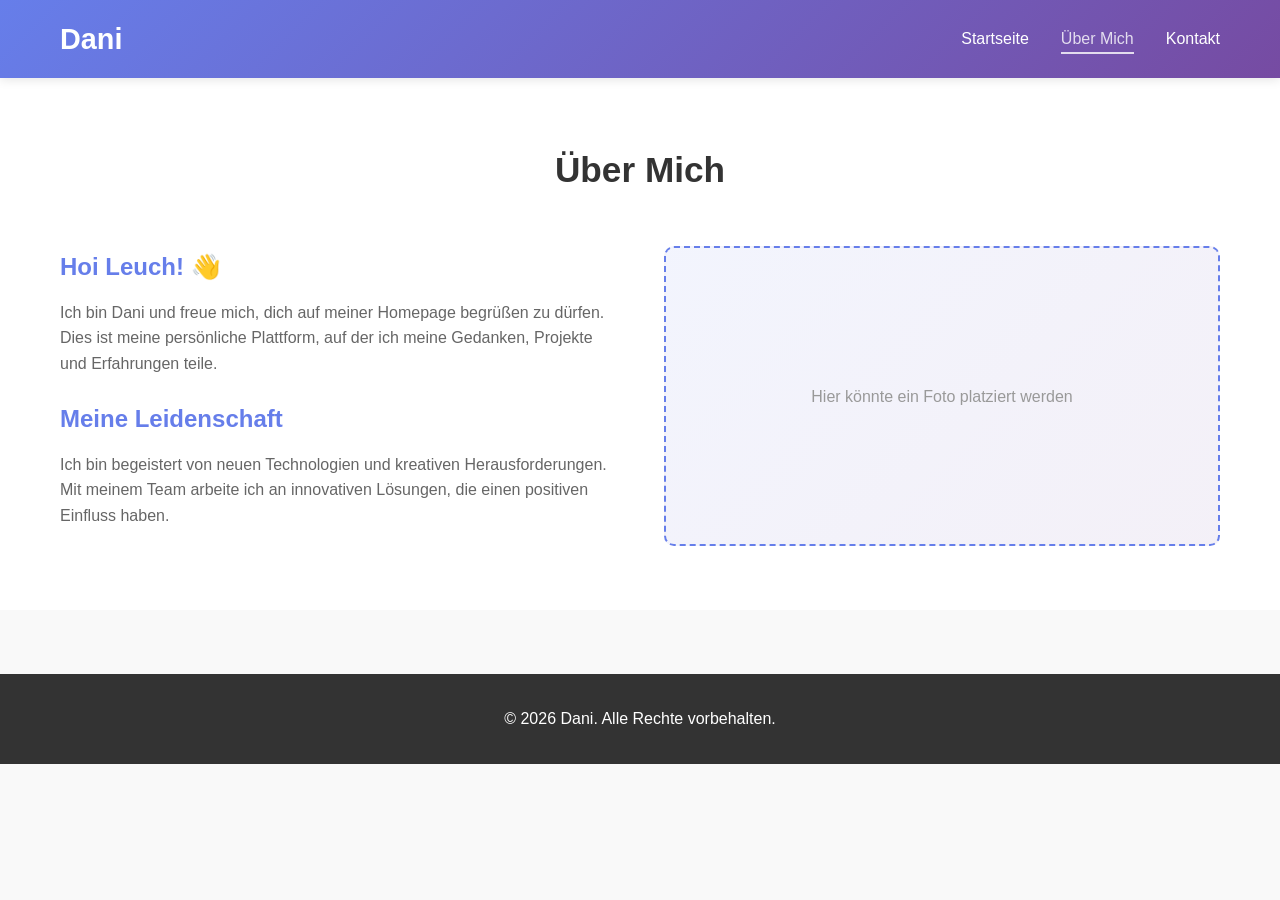
==== about.html @ a715b32a "Remove skills section from about page" ====
<!DOCTYPE html>
<html lang="de">
<head>
    <meta charset="UTF-8">
    <meta name="viewport" content="width=device-width, initial-scale=1.0">
    <title>Über Mich - Dani</title>
    <link rel="stylesheet" href="style.css">
</head>
<body>
    <nav class="navbar">
        <div class="nav-container">
            <h1 class="logo">Dani</h1>
            <ul class="nav-menu">
                <li><a href="index.html" class="nav-link">Startseite</a></li>
                <li><a href="about.html" class="nav-link active">Über Mich</a></li>
                <li><a href="contact.html" class="nav-link">Kontakt</a></li>
            </ul>
        </div>
    </nav>

    <section class="about">
        <div class="container">
            <h2>Über Mich</h2>
            <div class="about-content">
                <div class="about-text">
                    <h3>Hoi Leuch! 👋</h3>
                    <p>Ich bin Dani und freue mich, dich auf meiner Homepage begrüßen zu dürfen. Dies ist meine persönliche Plattform, auf der ich meine Gedanken, Projekte und Erfahrungen teile.</p>
                    
                    <h3>Meine Leidenschaft</h3>
                    <p>Ich bin begeistert von neuen Technologien und kreativen Herausforderungen. Mit meinem Team arbeite ich an innovativen Lösungen, die einen positiven Einfluss haben.</p>
                </div>
                <div class="about-image">
                    <div class="placeholder-image">
                        <p>Hier könnte ein Foto platziert werden</p>
                    </div>
                </div>
            </div>
        </div>
    </section>

    <footer class="footer">
        <p>&copy; 2026 Dani. Alle Rechte vorbehalten.</p>
    </footer>
</body>
</html>
---- style.css ----
/* ===== General Styles ===== */
* {
    margin: 0;
    padding: 0;
    box-sizing: border-box;
}

body {
    font-family: 'Segoe UI', Tahoma, Geneva, Verdana, sans-serif;
    line-height: 1.6;
    color: #333;
    background-color: #f9f9f9;
}

.container {
    max-width: 1200px;
    margin: 0 auto;
    padding: 0 20px;
}

/* ===== Navigation ===== */
.navbar {
    background: linear-gradient(135deg, #667eea 0%, #764ba2 100%);
    padding: 1rem 0;
    position: sticky;
    top: 0;
    box-shadow: 0 2px 10px rgba(0, 0, 0, 0.1);
    z-index: 1000;
}

.nav-container {
    max-width: 1200px;
    margin: 0 auto;
    padding: 0 20px;
    display: flex;
    justify-content: space-between;
    align-items: center;
}

.logo {
    color: white;
    font-size: 1.8rem;
    font-weight: bold;
}

.nav-menu {
    display: flex;
    list-style: none;
    gap: 2rem;
}

.nav-link {
    color: white;
    text-decoration: none;
    transition: opacity 0.3s ease;
    font-weight: 500;
}

.nav-link:hover,
.nav-link.active {
    opacity: 0.8;
    border-bottom: 2px solid white;
    padding-bottom: 0.3rem;
}

/* ===== Hero Section ===== */
.hero {
    background: linear-gradient(135deg, #667eea 0%, #764ba2 100%);
    color: white;
    padding: 8rem 2rem;
    text-align: center;
}

.hero-content h2 {
    font-size: 3rem;
    margin-bottom: 1rem;
}

.hero-content p {
    font-size: 1.3rem;
    margin-bottom: 2rem;
}

.cta-button {
    display: inline-block;
    background: white;
    color: #667eea;
    padding: 0.8rem 2rem;
    border-radius: 5px;
    text-decoration: none;
    font-weight: bold;
    transition: transform 0.3s ease, box-shadow 0.3s ease;
}

.cta-button:hover {
    transform: translateY(-2px);
    box-shadow: 0 10px 20px rgba(0, 0, 0, 0.2);
}

/* ===== Features Section ===== */
.features {
    padding: 4rem 2rem;
    background: white;
}

.features h2 {
    text-align: center;
    font-size: 2.2rem;
    margin-bottom: 3rem;
}

.features-grid {
    display: grid;
    grid-template-columns: repeat(auto-fit, minmax(300px, 1fr));
    gap: 2rem;
}

.feature-card {
    background: linear-gradient(135deg, #667eea15 0%, #764ba215 100%);
    padding: 2rem;
    border-radius: 10px;
    text-align: center;
    transition: transform 0.3s ease, box-shadow 0.3s ease;
    border: 1px solid #e0e0e0;
}

.feature-card:hover {
    transform: translateY(-5px);
    box-shadow: 0 10px 25px rgba(0, 0, 0, 0.1);
}

.feature-card h3 {
    font-size: 1.5rem;
    margin-bottom: 1rem;
    color: #667eea;
}

.feature-card p {
    color: #666;
}

/* ===== About Section ===== */
.about {
    padding: 4rem 2rem;
    background: white;
}

.about h2 {
    font-size: 2.2rem;
    margin-bottom: 3rem;
    text-align: center;
}

.about-content {
    display: grid;
    grid-template-columns: 1fr 1fr;
    gap: 3rem;
    align-items: center;
}

.about-text h3 {
    font-size: 1.5rem;
    color: #667eea;
    margin-top: 1.5rem;
    margin-bottom: 0.8rem;
}

.about-text h3:first-child {
    margin-top: 0;
}

.about-text p {
    color: #666;
    margin-bottom: 1rem;
}

.skills-list {
    list-style: none;
    margin-top: 1rem;
}

.skills-list li {
    padding: 0.5rem 0;
    padding-left: 1.5rem;
    position: relative;
    color: #666;
}

.skills-list li:before {
    content: "✓";
    position: absolute;
    left: 0;
    color: #667eea;
    font-weight: bold;
}

.placeholder-image {
    background: linear-gradient(135deg, #667eea15 0%, #764ba215 100%);
    border: 2px dashed #667eea;
    border-radius: 10px;
    height: 300px;
    display: flex;
    align-items: center;
    justify-content: center;
    color: #999;
}

/* ===== Contact Section ===== */
.contact {
    padding: 4rem 2rem;
    background: white;
}

.contact h2 {
    font-size: 2.2rem;
    margin-bottom: 1rem;
    text-align: center;
}

.contact-intro {
    text-align: center;
    color: #666;
    margin-bottom: 3rem;
    font-size: 1.1rem;
}

.contact-content {
    display: grid;
    grid-template-columns: 2fr 1fr;
    gap: 3rem;
}

.contact-form {
    background: #f9f9f9;
    padding: 2rem;
    border-radius: 10px;
    border: 1px solid #e0e0e0;
}

.form-group {
    margin-bottom: 1.5rem;
}

.form-group label {
    display: block;
    margin-bottom: 0.5rem;
    font-weight: 600;
    color: #333;
}

.form-group input,
.form-group textarea {
    width: 100%;
    padding: 0.8rem;
    border: 1px solid #ddd;
    border-radius: 5px;
    font-family: inherit;
    font-size: 1rem;
    transition: border-color 0.3s ease;
}

.form-group input:focus,
.form-group textarea:focus {
    outline: none;
    border-color: #667eea;
    box-shadow: 0 0 0 3px rgba(102, 126, 234, 0.1);
}

.submit-button {
    background: linear-gradient(135deg, #667eea 0%, #764ba2 100%);
    color: white;
    padding: 0.8rem 2rem;
    border: none;
    border-radius: 5px;
    font-size: 1rem;
    font-weight: bold;
    cursor: pointer;
    width: 100%;
    transition: transform 0.3s ease, box-shadow 0.3s ease;
}

.submit-button:hover {
    transform: translateY(-2px);
    box-shadow: 0 5px 15px rgba(102, 126, 234, 0.4);
}

.contact-info {
    background: #f9f9f9;
    padding: 2rem;
    border-radius: 10px;
    border: 1px solid #e0e0e0;
}

.contact-info h3 {
    margin-bottom: 1.5rem;
    color: #667eea;
}

.info-item {
    margin-bottom: 1.5rem;
}

.info-item h4 {
    margin-bottom: 0.5rem;
    color: #333;
}

.info-item p {
    color: #666;
}

.info-item a {
    color: #667eea;
    text-decoration: none;
    transition: color 0.3s ease;
}

.info-item a:hover {
    color: #764ba2;
    text-decoration: underline;
}

/* ===== Footer ===== */
.footer {
    background: #333;
    color: white;
    text-align: center;
    padding: 2rem;
    margin-top: 4rem;
}

/* ===== Responsive Design ===== */
@media (max-width: 768px) {
    .nav-menu {
        gap: 1rem;
        font-size: 0.9rem;
    }

    .hero-content h2 {
        font-size: 2rem;
    }

    .about-content {
        grid-template-columns: 1fr;
    }

    .contact-content {
        grid-template-columns: 1fr;
    }

    .features-grid {
        grid-template-columns: 1fr;
    }
}
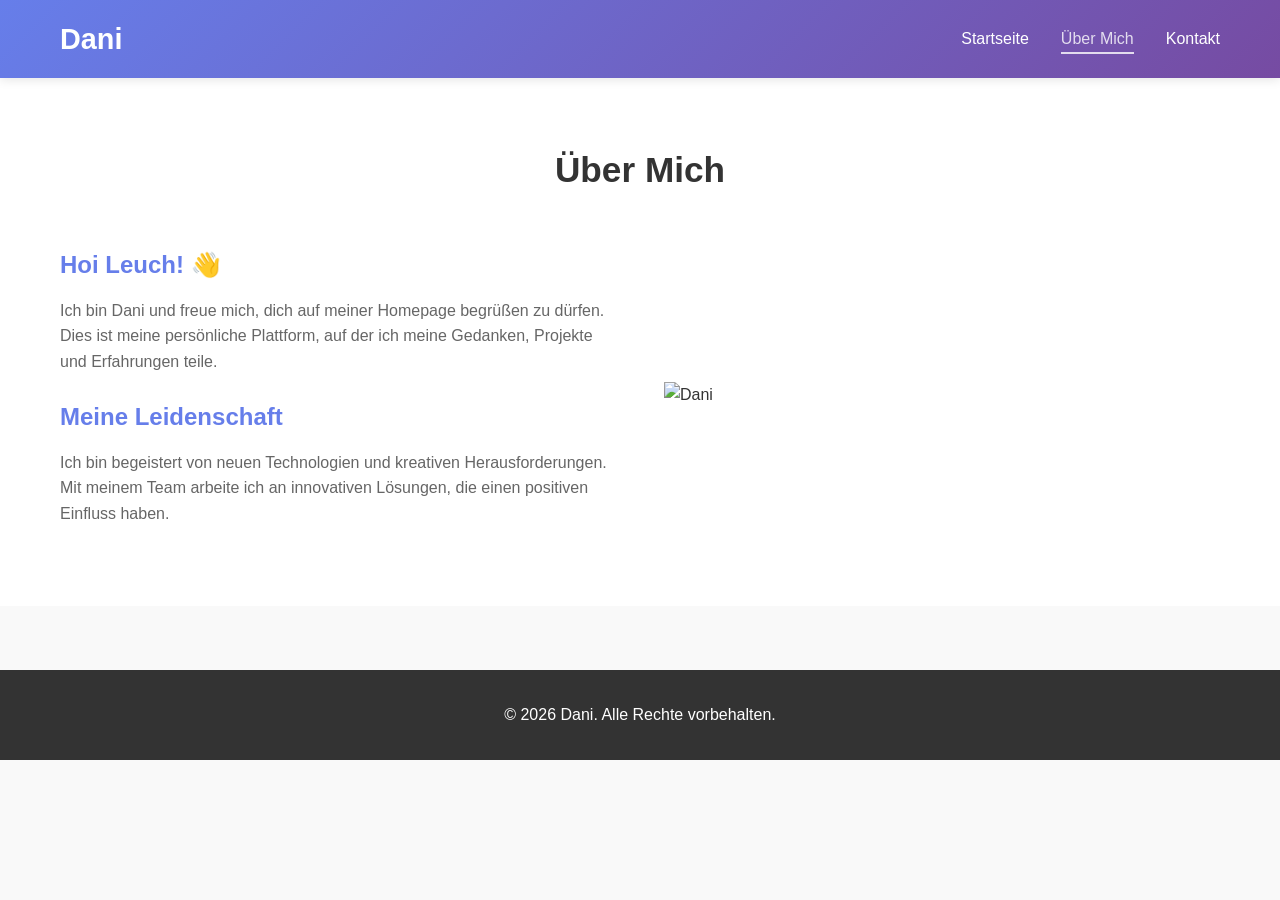
==== commit 2941ffff: "Update about page to use profile image" ====
--- a/about.html
+++ b/about.html
@@ -30,9 +30,7 @@
                     <p>Ich bin begeistert von neuen Technologien und kreativen Herausforderungen. Mit meinem Team arbeite ich an innovativen Lösungen, die einen positiven Einfluss haben.</p>
                 </div>
                 <div class="about-image">
-                    <div class="placeholder-image">
-                        <p>Hier könnte ein Foto platziert werden</p>
-                    </div>
+                    <img src="https://raw.githubusercontent.com/danielbrantschen/Testseite/main/profile-image.png" alt="Dani" class="profile-img">
                 </div>
             </div>
         </div>
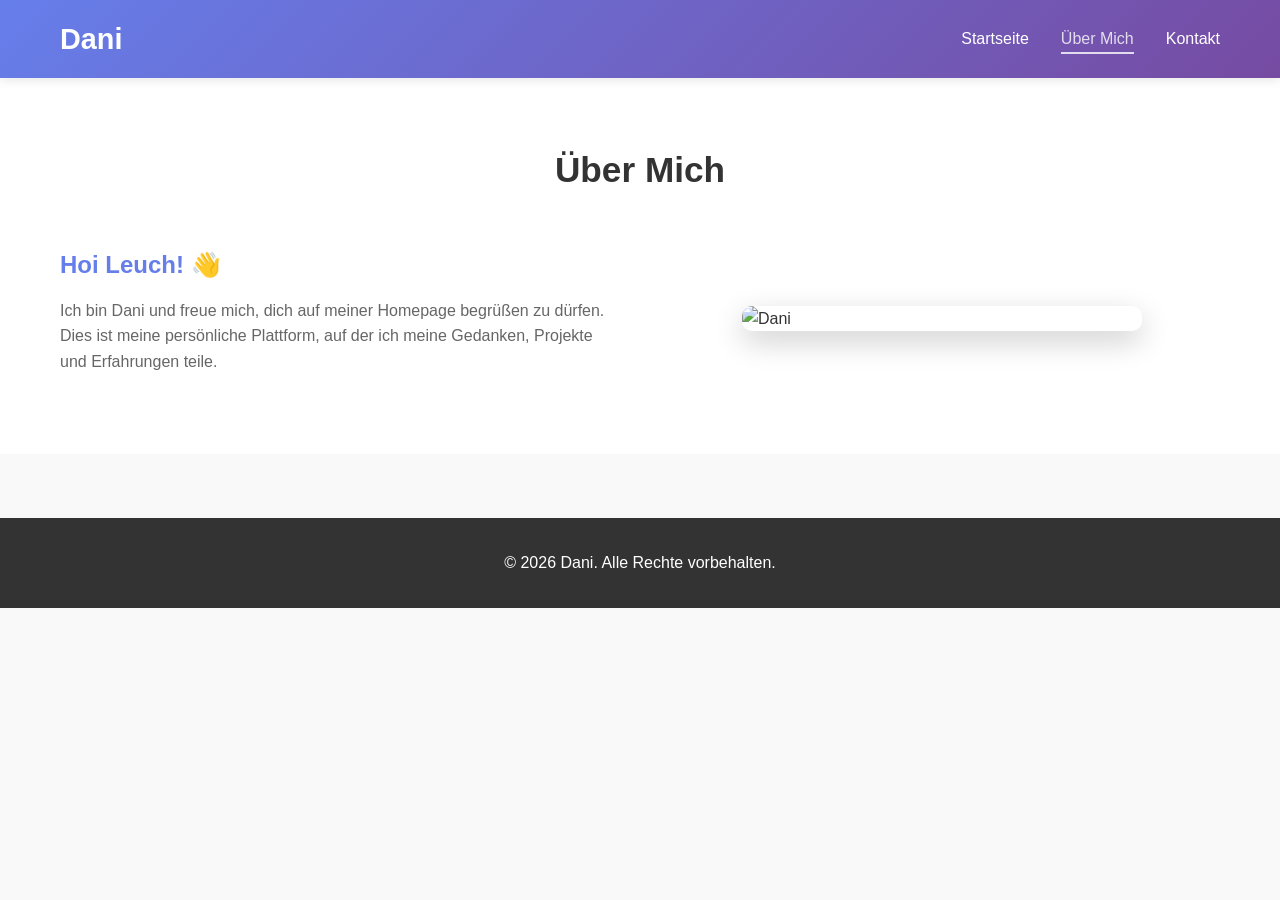
==== commit c8ccc121: "Entferne "Meine Leidenschaft" und "Kompetenzen" Bereiche von der Über Mich Seite" ====
--- a/about.html
+++ b/about.html
@@ -25,9 +25,6 @@
                 <div class="about-text">
                     <h3>Hoi Leuch! 👋</h3>
                     <p>Ich bin Dani und freue mich, dich auf meiner Homepage begrüßen zu dürfen. Dies ist meine persönliche Plattform, auf der ich meine Gedanken, Projekte und Erfahrungen teile.</p>
-                    
-                    <h3>Meine Leidenschaft</h3>
-                    <p>Ich bin begeistert von neuen Technologien und kreativen Herausforderungen. Mit meinem Team arbeite ich an innovativen Lösungen, die einen positiven Einfluss haben.</p>
                 </div>
                 <div class="about-image">
                     <img src="https://raw.githubusercontent.com/danielbrantschen/Testseite/main/profile-image.png" alt="Dani" class="profile-img">
@@ -40,4 +37,4 @@
         <p>&copy; 2026 Dani. Alle Rechte vorbehalten.</p>
     </footer>
 </body>
-</html>+</html>
--- a/style.css
+++ b/style.css
@@ -192,6 +192,25 @@
     left: 0;
     color: #667eea;
     font-weight: bold;
+}
+
+.about-image {
+    display: flex;
+    align-items: center;
+    justify-content: center;
+}
+
+.profile-img {
+    width: 100%;
+    max-width: 400px;
+    height: auto;
+    border-radius: 10px;
+    box-shadow: 0 10px 30px rgba(0, 0, 0, 0.2);
+    transition: transform 0.3s ease;
+}
+
+.profile-img:hover {
+    transform: scale(1.05);
 }
 
 .placeholder-image {
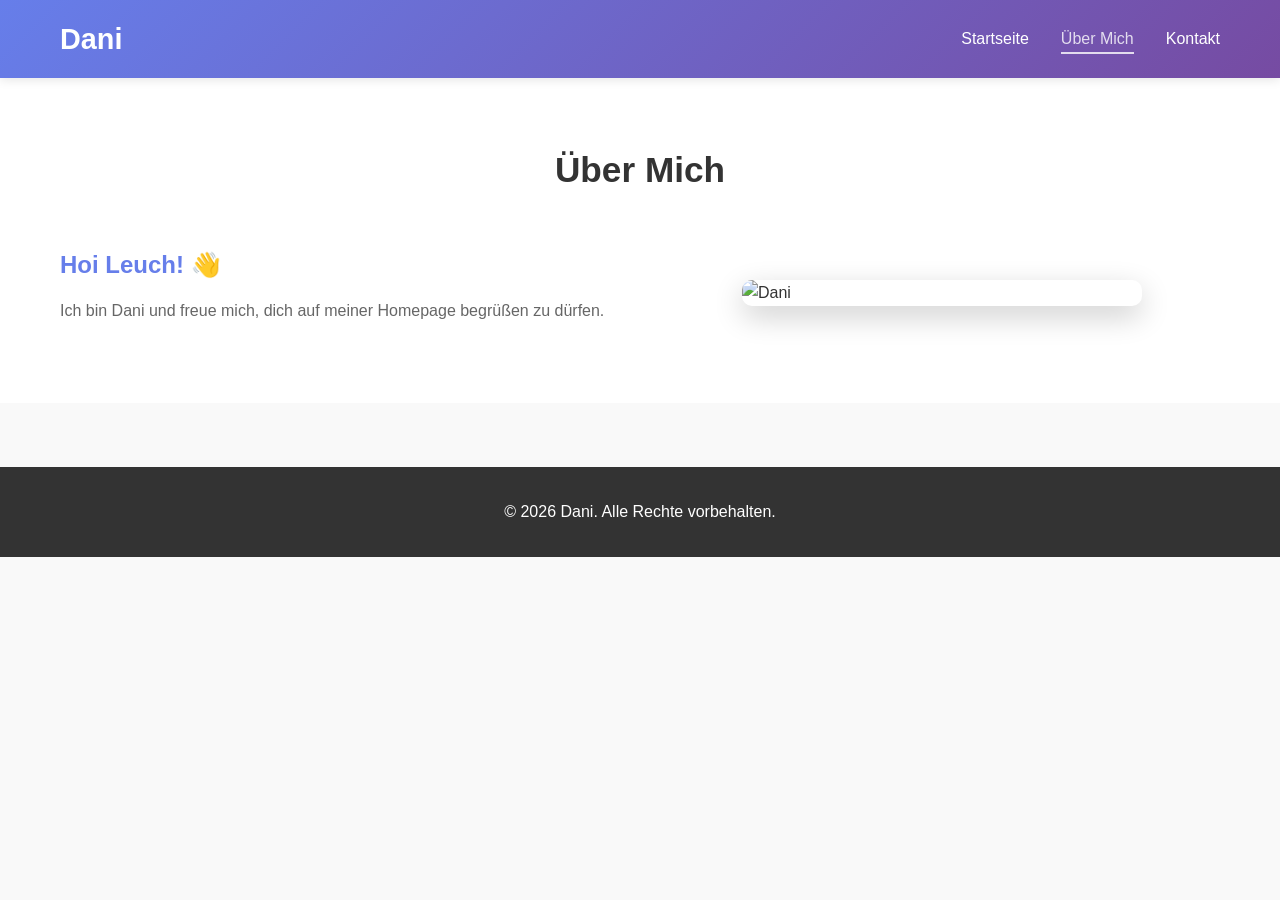
==== commit d306c9a1: "Entferne zusätzlichen Text aus dem Über Mich Bereich" ====
--- a/about.html
+++ b/about.html
@@ -24,10 +24,10 @@
             <div class="about-content">
                 <div class="about-text">
                     <h3>Hoi Leuch! 👋</h3>
-                    <p>Ich bin Dani und freue mich, dich auf meiner Homepage begrüßen zu dürfen. Dies ist meine persönliche Plattform, auf der ich meine Gedanken, Projekte und Erfahrungen teile.</p>
+                    <p>Ich bin Dani und freue mich, dich auf meiner Homepage begrüßen zu dürfen.</p>
                 </div>
                 <div class="about-image">
-                    <img src="https://raw.githubusercontent.com/danielbrantschen/Testseite/main/profile-image.png" alt="Dani" class="profile-img">
+                    <img src="https://raw.githubusercontent.com/danielbrantschen/Testseite/main/profilbild.jpg" alt="Dani" class="profile-img">
                 </div>
             </div>
         </div>
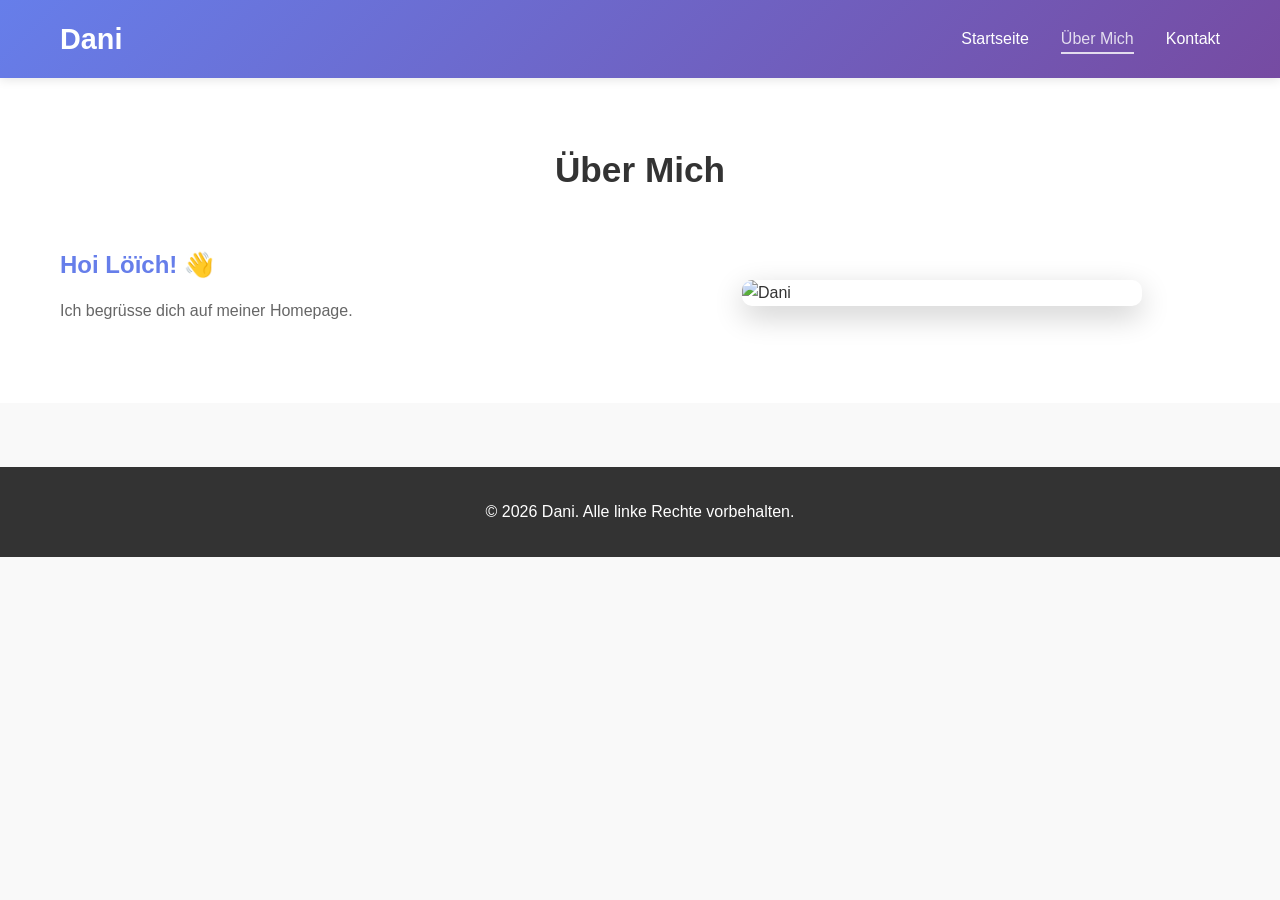
==== commit 6e85a532: "Update about.html" ====
--- a/about.html
+++ b/about.html
@@ -23,18 +23,18 @@
             <h2>Über Mich</h2>
             <div class="about-content">
                 <div class="about-text">
-                    <h3>Hoi Leuch! 👋</h3>
-                    <p>Ich bin Dani und freue mich, dich auf meiner Homepage begrüßen zu dürfen.</p>
+                    <h3>Hoi Löïch! 👋</h3>
+                    <p>Ich begrüsse dich auf meiner Homepage.</p>
                 </div>
                 <div class="about-image">
-                    <img src="https://raw.githubusercontent.com/danielbrantschen/Testseite/main/profilbild.jpg" alt="Dani" class="profile-img">
+                    <img src="https://raw.githubusercontent.com/danielbrantschen/Testseite/main/Profilbild.jpg" alt="Dani" class="profile-img">
                 </div>
             </div>
         </div>
     </section>
 
     <footer class="footer">
-        <p>&copy; 2026 Dani. Alle Rechte vorbehalten.</p>
+        <p>&copy; 2026 Dani. Alle linke Rechte vorbehalten.</p>
     </footer>
 </body>
 </html>
